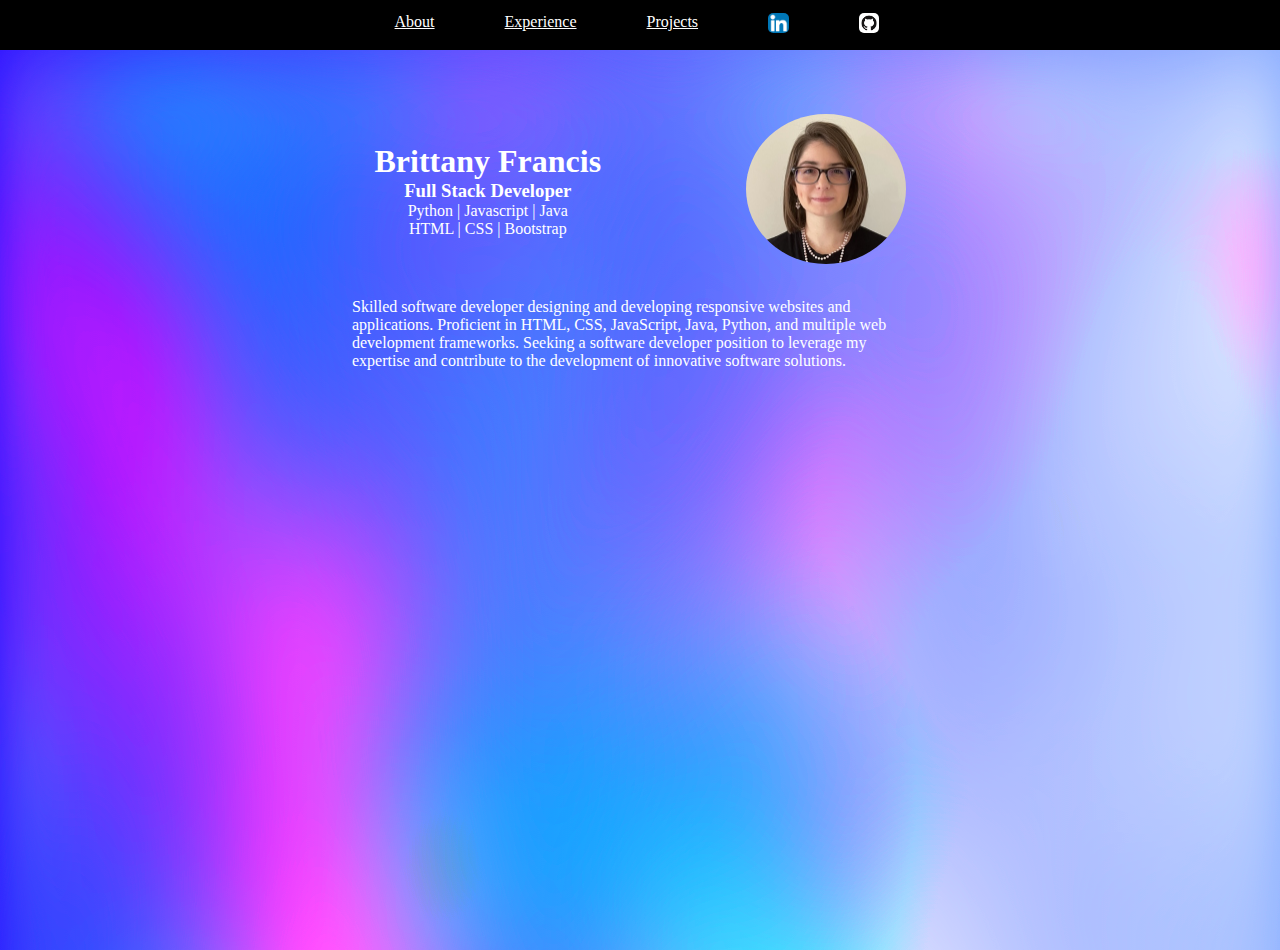
==== index.html @ a3ceee01 "home page complete" ====
<!DOCTYPE html>
<html lang="en">
<head>
    <meta charset="UTF-8">
    <meta name="viewport" content="width=device-width, initial-scale=1.0">
    <title>Brittany Francis Software Developer Portfolio</title>
    <link rel="stylesheet" href="/style.css">
</head>
<body>
    <div class="container">
        <header>
            <a href="">About</a>
            <a href="">Experience</a>
            <a href="">Projects</a>
            <a href=""><img id="linkedin" src="/assets/linkedin img.png" alt="LinkedIn logo"></a>
            <a href=""><img id="github" src="/assets/github img.png" alt="Github logo"></a>
        </header>
        <main>
            <div class="top">
                <div class="info">
                    <h1>Brittany Francis</h1>
                    <h3>Full Stack Developer</h3>
                    <p>Python | Javascript | Java</p>
                    <p>HTML | CSS | Bootstrap</p>
                </div>
                <div class="profileimg">
                    <img id="profile" src="/assets/IMG_6076.jpg" alt="Profile pic">
                </div>
            </div>
            <div class="bottom">
                <p>Skilled software developer designing and developing responsive websites and applications. Proficient in HTML, CSS, JavaScript, Java, Python, and multiple web development frameworks. Seeking a software developer position to leverage my expertise and contribute to the development of innovative software solutions.</p>
            </div>
            
            

    
        </main>

    </div>
    
    
</body>
</html>
---- style.css ----
* {
    margin: 0;
    padding: 0;
    box-sizing: border-box;
}
.container{
    margin: 0 auto  ;
    font-family: fantasy, papyrus;
    color: white;
}

header{
    background-color: black;
    padding-top: 1%;
    padding-left: 5%;
    padding-bottom: 1%;
    color: white;
    display: flex;
    justify-content: center;
}
a{
    color: white;
    margin-right: 70px;
    
}
#linkedin, #github{
    height: 20px;
    border-radius: 25%;
}   

main{
    padding: 5%;
    height: 100vh;
    background-image: url('data:image/svg+xml,<svg xmlns="http://www.w3.org/2000/svg" version="1.1" xmlns:xlink="http://www.w3.org/1999/xlink" xmlns:svgjs="http://svgjs.dev/svgjs" viewBox="0 0 700 700" width="700" height="700" opacity="0.89"><defs><linearGradient gradientTransform="rotate(91, 0.5, 0.5)" x1="50%" y1="0%" x2="50%" y2="100%" id="ffflux-gradient"><stop stop-color="hsl(228, 49%, 72%)" stop-opacity="1" offset="0%"></stop><stop stop-color="hsl(246, 95%, 21%)" stop-opacity="1" offset="100%"></stop></linearGradient><filter id="ffflux-filter" x="-20%" y="-20%" width="140%" height="140%" filterUnits="objectBoundingBox" primitiveUnits="userSpaceOnUse" color-interpolation-filters="sRGB"><feTurbulence type="fractalNoise" baseFrequency="0.004 0.003" numOctaves="2" seed="136" stitchTiles="stitch" x="0%" y="0%" width="100%" height="100%" result="turbulence"></feTurbulence><feGaussianBlur stdDeviation="14 24" x="0%" y="0%" width="100%" height="100%" in="turbulence" edgeMode="duplicate" result="blur"></feGaussianBlur><feBlend mode="color-dodge" x="0%" y="0%" width="100%" height="100%" in="SourceGraphic" in2="blur" result="blend"></feBlend><feColorMatrix type="saturate" values="3" x="0%" y="0%" width="100%" height="100%" in="blend" result="colormatrix"></feColorMatrix></filter></defs><rect width="700" height="700" fill="url(%23ffflux-gradient)" filter="url(%23ffflux-filter)"></rect></svg>');;
    background-size: cover;
    display: flex;
    flex-direction: column;
    align-items: center;
    
}
.info{
    margin-right: 100px;
    display: flex;
    flex-direction: column;
    align-items: center;
}

.top{

    width: 50%;
    display: flex;
    justify-content: space-around;
    align-items: center;
    padding-bottom: 30px;
}

.bottom{
    width: 50%;
}
#profile{
    border-radius: 50%;
    height: 150px;
}
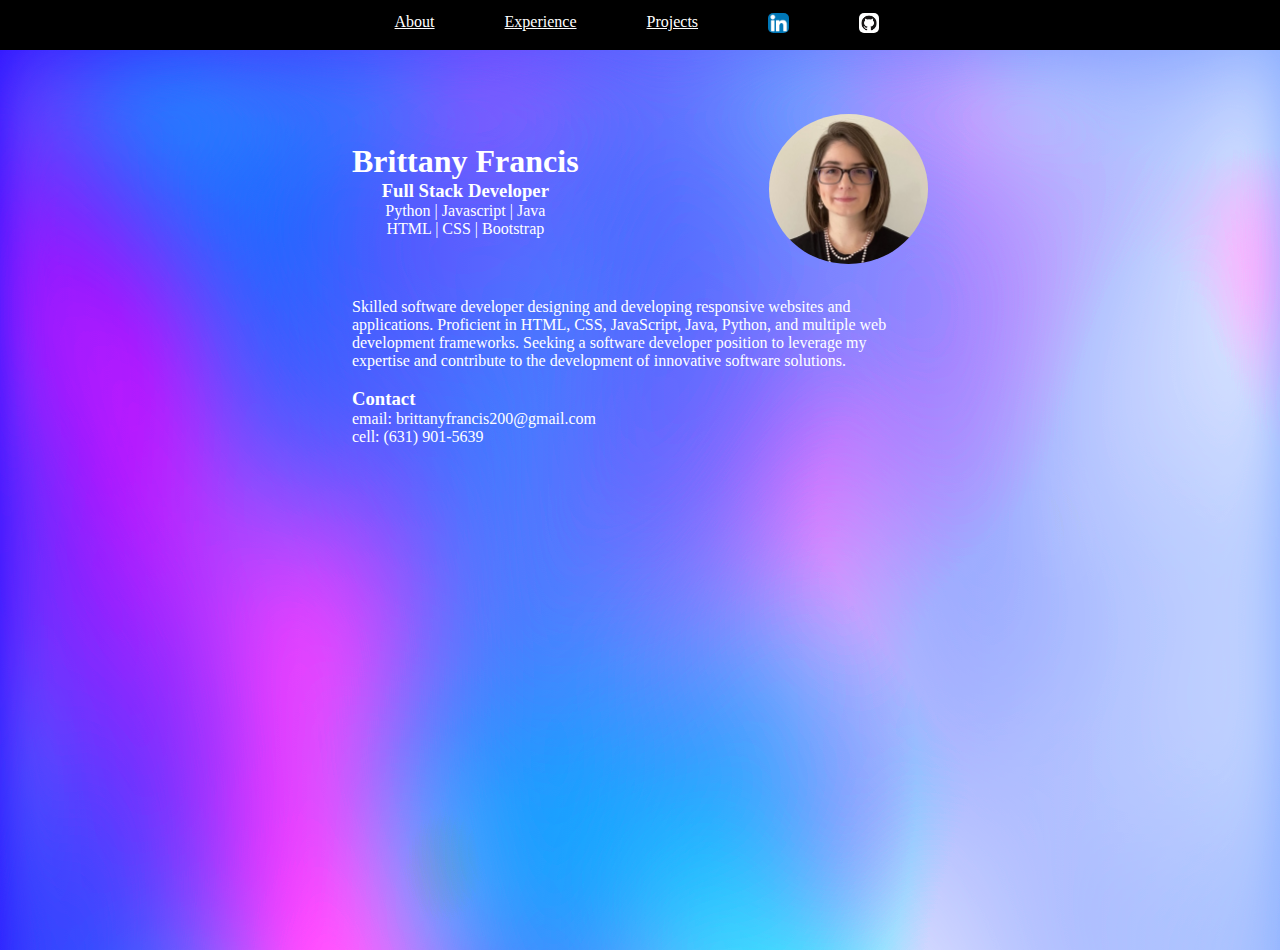
==== commit 4f3da800: "personal website page updates" ====
--- a/index.html
+++ b/index.html
@@ -9,11 +9,11 @@
 <body>
     <div class="container">
         <header>
-            <a href="">About</a>
-            <a href="">Experience</a>
-            <a href="">Projects</a>
-            <a href=""><img id="linkedin" src="/assets/linkedin img.png" alt="LinkedIn logo"></a>
-            <a href=""><img id="github" src="/assets/github img.png" alt="Github logo"></a>
+            <a href="/about.html">About</a>
+            <a href="/experience.html">Experience</a>
+            <a href="/projects.html">Projects</a>
+            <a href="https://www.linkedin.com/in/brittany-francis-a4572260/"><img id="linkedin" src="/assets/linkedin img.png" alt="LinkedIn logo"></a>
+            <a href="https://github.com/Brittany-Francis"><img id="github" src="/assets/github img.png" alt="Github logo"></a>
         </header>
         <main>
             <div class="top">
@@ -29,6 +29,10 @@
             </div>
             <div class="bottom">
                 <p>Skilled software developer designing and developing responsive websites and applications. Proficient in HTML, CSS, JavaScript, Java, Python, and multiple web development frameworks. Seeking a software developer position to leverage my expertise and contribute to the development of innovative software solutions.</p>
+                <br>
+                <h3>Contact</h3>
+                <p>email: brittanyfrancis200@gmail.com</p>
+                <p>cell: (631) 901-5639</p>
             </div>
             
             
--- a/style.css
+++ b/style.css
@@ -49,13 +49,14 @@
 
     width: 50%;
     display: flex;
-    justify-content: space-around;
+    justify-content: space-between;
     align-items: center;
     padding-bottom: 30px;
 }
 
 .bottom{
     width: 50%;
+
 }
 #profile{
     border-radius: 50%;
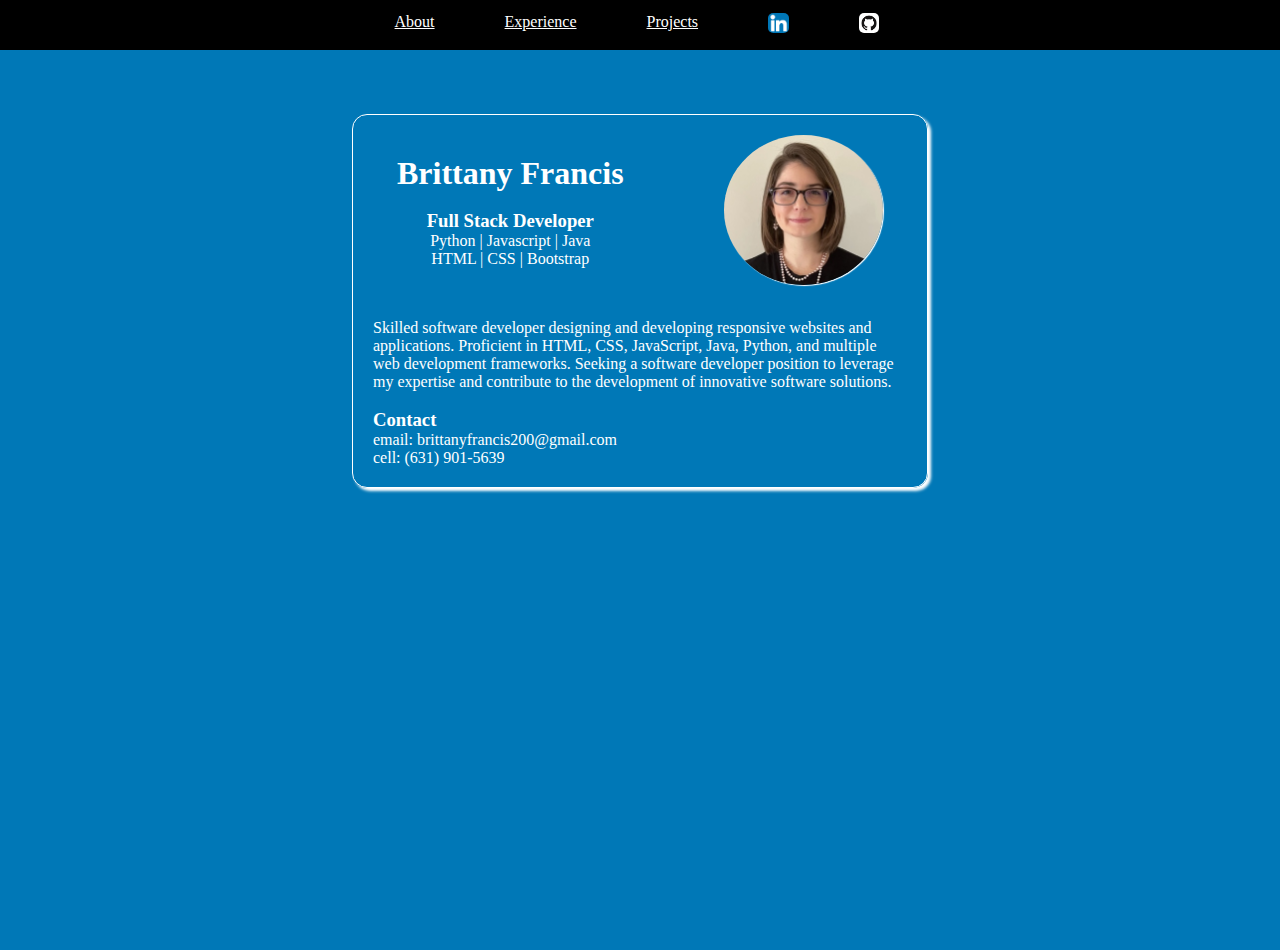
==== commit c672d262: "completed suggested changed to user readability. Changed to simple background color" ====
--- a/index.html
+++ b/index.html
@@ -4,36 +4,40 @@
     <meta charset="UTF-8">
     <meta name="viewport" content="width=device-width, initial-scale=1.0">
     <title>Brittany Francis Software Developer Portfolio</title>
-    <link rel="stylesheet" href="/style.css">
+    <link rel="stylesheet" href="style.css">
 </head>
 <body>
     <div class="container">
         <header>
-            <a href="/about.html">About</a>
-            <a href="/experience.html">Experience</a>
-            <a href="/projects.html">Projects</a>
-            <a href="https://www.linkedin.com/in/brittany-francis-a4572260/"><img id="linkedin" src="/assets/linkedin img.png" alt="LinkedIn logo"></a>
-            <a href="https://github.com/Brittany-Francis"><img id="github" src="/assets/github img.png" alt="Github logo"></a>
+            <a href="about.html">About</a>
+            <a href="experience.html">Experience</a>
+            <a href="projects.html">Projects</a>
+            <a href="https://www.linkedin.com/in/brittany-francis-a4572260/"><img id="linkedin" src="assets/linkedin img.png" alt="LinkedIn logo"></a>
+            <a href="https://github.com/Brittany-Francis"><img id="github" src="assets/github img.png" alt="Github logo"></a>
         </header>
         <main>
-            <div class="top">
-                <div class="info">
-                    <h1>Brittany Francis</h1>
-                    <h3>Full Stack Developer</h3>
-                    <p>Python | Javascript | Java</p>
-                    <p>HTML | CSS | Bootstrap</p>
+            <div class="content">
+                <div class="top">
+                    <div class="info">
+                        <h1>Brittany Francis</h1>
+                        <br>
+                        <h3>Full Stack Developer</h3>
+                        <p>Python | Javascript | Java</p>
+                        <p>HTML | CSS | Bootstrap</p>
+                    </div>
+                    <div class="profileimg">
+                        <img id="profile" src="assets/IMG_6076.jpg" alt="Profile pic">
+                    </div>
                 </div>
-                <div class="profileimg">
-                    <img id="profile" src="/assets/IMG_6076.jpg" alt="Profile pic">
+                <div class="bottom">
+                    <p>Skilled software developer designing and developing responsive websites and applications. Proficient in HTML, CSS, JavaScript, Java, Python, and multiple web development frameworks. Seeking a software developer position to leverage my expertise and contribute to the development of innovative software solutions.</p>
+                    <br>
+                    <h3>Contact</h3>
+                    <p>email: brittanyfrancis200@gmail.com</p>
+                    <p>cell: (631) 901-5639</p>
                 </div>
             </div>
-            <div class="bottom">
-                <p>Skilled software developer designing and developing responsive websites and applications. Proficient in HTML, CSS, JavaScript, Java, Python, and multiple web development frameworks. Seeking a software developer position to leverage my expertise and contribute to the development of innovative software solutions.</p>
-                <br>
-                <h3>Contact</h3>
-                <p>email: brittanyfrancis200@gmail.com</p>
-                <p>cell: (631) 901-5639</p>
-            </div>
+            
             
             
 
--- a/style.css
+++ b/style.css
@@ -5,8 +5,9 @@
 }
 .container{
     margin: 0 auto  ;
-    font-family: fantasy, papyrus;
+    font-family: Georgia, 'Times New Roman', Times, serif;
     color: white;
+    /* text-shadow: 1px 1px 1px black; */
 }
 
 header{
@@ -31,11 +32,13 @@
 main{
     padding: 5%;
     height: 100vh;
-    background-image: url('data:image/svg+xml,<svg xmlns="http://www.w3.org/2000/svg" version="1.1" xmlns:xlink="http://www.w3.org/1999/xlink" xmlns:svgjs="http://svgjs.dev/svgjs" viewBox="0 0 700 700" width="700" height="700" opacity="0.89"><defs><linearGradient gradientTransform="rotate(91, 0.5, 0.5)" x1="50%" y1="0%" x2="50%" y2="100%" id="ffflux-gradient"><stop stop-color="hsl(228, 49%, 72%)" stop-opacity="1" offset="0%"></stop><stop stop-color="hsl(246, 95%, 21%)" stop-opacity="1" offset="100%"></stop></linearGradient><filter id="ffflux-filter" x="-20%" y="-20%" width="140%" height="140%" filterUnits="objectBoundingBox" primitiveUnits="userSpaceOnUse" color-interpolation-filters="sRGB"><feTurbulence type="fractalNoise" baseFrequency="0.004 0.003" numOctaves="2" seed="136" stitchTiles="stitch" x="0%" y="0%" width="100%" height="100%" result="turbulence"></feTurbulence><feGaussianBlur stdDeviation="14 24" x="0%" y="0%" width="100%" height="100%" in="turbulence" edgeMode="duplicate" result="blur"></feGaussianBlur><feBlend mode="color-dodge" x="0%" y="0%" width="100%" height="100%" in="SourceGraphic" in2="blur" result="blend"></feBlend><feColorMatrix type="saturate" values="3" x="0%" y="0%" width="100%" height="100%" in="blend" result="colormatrix"></feColorMatrix></filter></defs><rect width="700" height="700" fill="url(%23ffflux-gradient)" filter="url(%23ffflux-filter)"></rect></svg>');;
+    background-color: #0078B7;
+    /* background-image: url('data:image/svg+xml,<svg xmlns="http://www.w3.org/2000/svg" version="1.1" xmlns:xlink="http://www.w3.org/1999/xlink" xmlns:svgjs="http://svgjs.dev/svgjs" viewBox="0 0 700 700" width="700" height="700" opacity="0.89"><defs><linearGradient gradientTransform="rotate(91, 0.5, 0.5)" x1="50%" y1="0%" x2="50%" y2="100%" id="ffflux-gradient"><stop stop-color="hsl(228, 49%, 72%)" stop-opacity="1" offset="0%"></stop><stop stop-color="hsl(246, 95%, 21%)" stop-opacity="1" offset="100%"></stop></linearGradient><filter id="ffflux-filter" x="-20%" y="-20%" width="140%" height="140%" filterUnits="objectBoundingBox" primitiveUnits="userSpaceOnUse" color-interpolation-filters="sRGB"><feTurbulence type="fractalNoise" baseFrequency="0.004 0.003" numOctaves="2" seed="136" stitchTiles="stitch" x="0%" y="0%" width="100%" height="100%" result="turbulence"></feTurbulence><feGaussianBlur stdDeviation="14 24" x="0%" y="0%" width="100%" height="100%" in="turbulence" edgeMode="duplicate" result="blur"></feGaussianBlur><feBlend mode="color-dodge" x="0%" y="0%" width="100%" height="100%" in="SourceGraphic" in2="blur" result="blend"></feBlend><feColorMatrix type="saturate" values="3" x="0%" y="0%" width="100%" height="100%" in="blend" result="colormatrix"></feColorMatrix></filter></defs><rect width="700" height="700" fill="url(%23ffflux-gradient)" filter="url(%23ffflux-filter)"></rect></svg>');; */
     background-size: cover;
     display: flex;
     flex-direction: column;
     align-items: center;
+    
     
 }
 .info{
@@ -47,18 +50,28 @@
 
 .top{
 
-    width: 50%;
+    /* width: 50%; */
     display: flex;
     justify-content: space-between;
     align-items: center;
     padding-bottom: 30px;
 }
 
-.bottom{
-    width: 50%;
 
-}
 #profile{
     border-radius: 50%;
     height: 150px;
+    box-shadow: 1px 1px 1px white;
+}
+
+.content{
+    display: flex;
+    flex-direction: column;
+    align-items: center;
+    justify-content: space-between;
+    border: 1px solid white;
+    border-radius: 15px;
+    box-shadow: 3px 3px 3px white;
+    width: 50%;
+    padding: 20px;
 }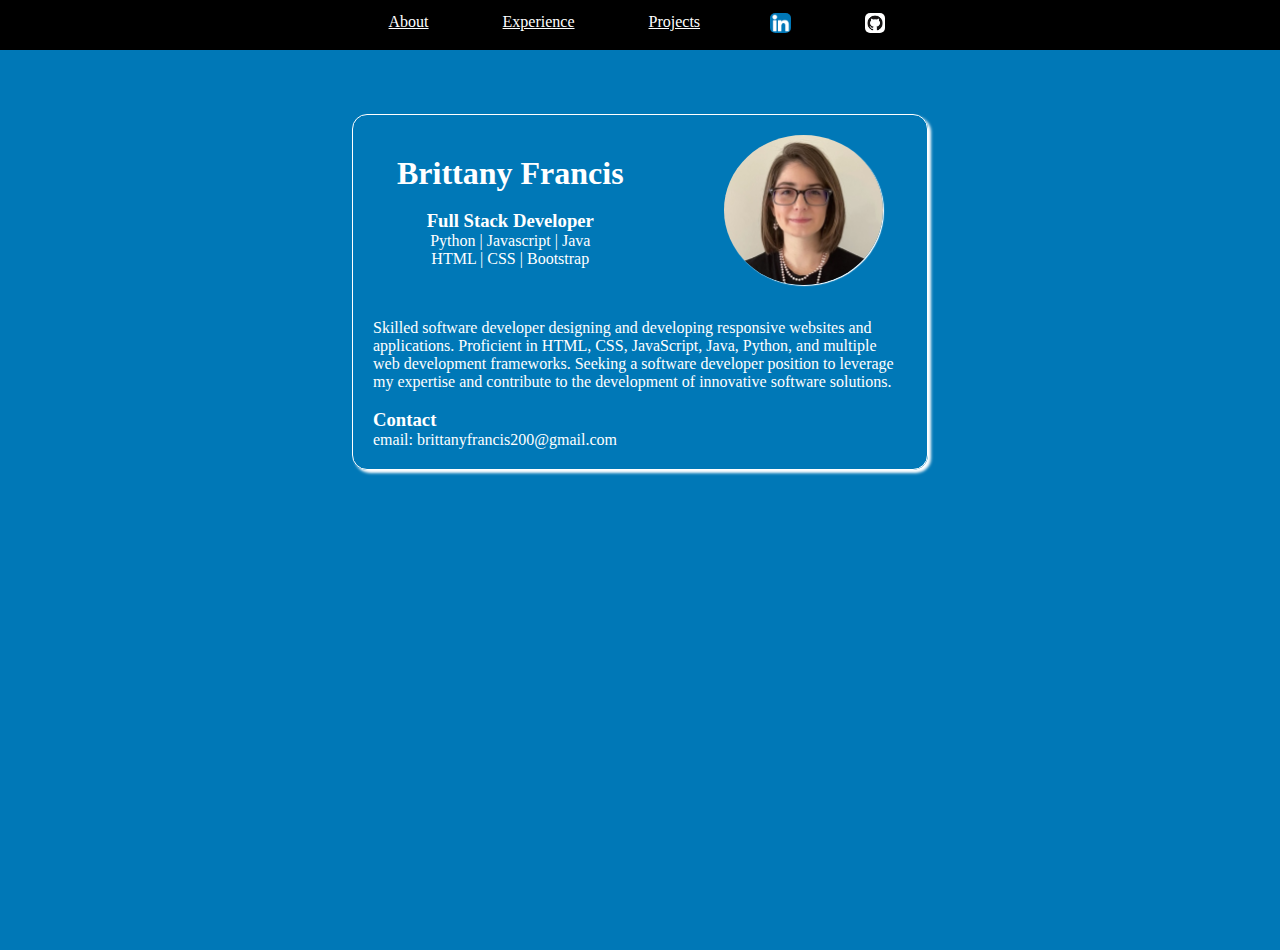
==== commit 98b93c06: "header updates" ====
--- a/index.html
+++ b/index.html
@@ -9,12 +9,16 @@
 <body>
     <div class="container">
         <header>
-            <a href="about.html">About</a>
-            <a href="experience.html">Experience</a>
-            <a href="projects.html">Projects</a>
-            <a href="https://www.linkedin.com/in/brittany-francis-a4572260/"><img id="linkedin" src="assets/linkedin img.png" alt="LinkedIn logo"></a>
-            <a href="https://github.com/Brittany-Francis"><img id="github" src="assets/github img.png" alt="Github logo"></a>
-        </header>
+            <div class="links">
+                <a href="about.html">About</a>
+                <a href="experience.html">Experience</a>
+                <a href="projects.html">Projects</a>
+            </div>
+            <div class="imgs">
+                <a href="https://www.linkedin.com/in/brittany-francis-a4572260/"><img id="linkedin" src="assets/linkedin img.png" alt="LinkedIn logo"></a>
+                <a href="https://github.com/Brittany-Francis"><img id="github" src="assets/github img.png" alt="Github logo"></a>
+            </div>
+            </header>
         <main>
             <div class="content">
                 <div class="top">
@@ -34,7 +38,6 @@
                     <br>
                     <h3>Contact</h3>
                     <p>email: brittanyfrancis200@gmail.com</p>
-                    <p>cell: (631) 901-5639</p>
                 </div>
             </div>
             
--- a/style.css
+++ b/style.css
@@ -18,6 +18,7 @@
     color: white;
     display: flex;
     justify-content: center;
+    display: wrap;
 }
 a{
     color: white;
@@ -74,4 +75,58 @@
     box-shadow: 3px 3px 3px white;
     width: 50%;
     padding: 20px;
+}
+
+@media only screen and (max-width: 1000px) {
+   .content{width: 75%;}
+    
+  }
+
+@media only screen and (max-width: 650px) {
+    .content{width: 90%;}
+    header{
+        width: 100%;
+        background-color: black;
+        padding-top: 1%;
+        padding-left: 5%;
+        padding-bottom: 1%;
+        color: white;
+        display: inline-block;
+    }
+    .imgs, .links{
+        display: flex;
+        justify-content: center;
+        align-items: center;
+        width: 100%;
+    }
+    a{
+        margin: 10px;
+    }
+    
+     
+   }
+
+@media only screen and (max-width: 550px) {
+    .content{width: 90%;}
+    header{
+        width: 100%;
+        background-color: black;
+        padding-top: 1%;
+        padding-left: 5%;
+        padding-bottom: 1%;
+        color: white;
+        display: inline-block;
+        align-items: center;
+    }
+
+    .top{
+        display: flex;
+        flex-direction: column;
+        align-items: center;
+        justify-content: center;
+    }
+    .info{
+        align-self: center;
+        margin: 10px;
+    }
 }